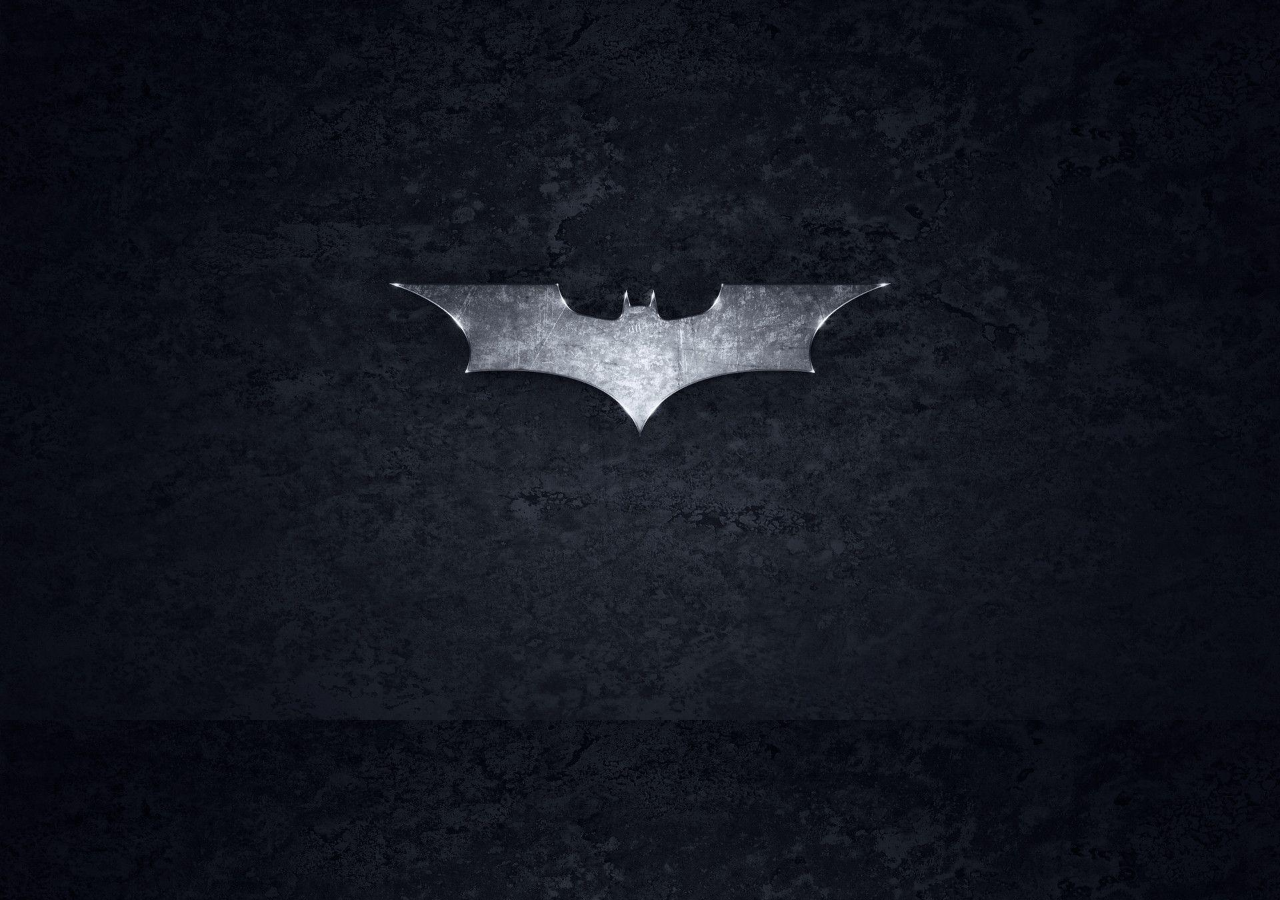
==== Assets/About Me.html @ 5a583e39 "Add files via upload" ====
<!DOCTYPE html>
<html lang="en">
<head>
    <meta charset="UTF-8">
    <meta name="viewport" content="width=device-width, initial-scale=1.0">
    <title>Document</title>
</head>
<body style="background-image: url(./Batman.jpg); background-size: cover;">
     
</body>
</html>
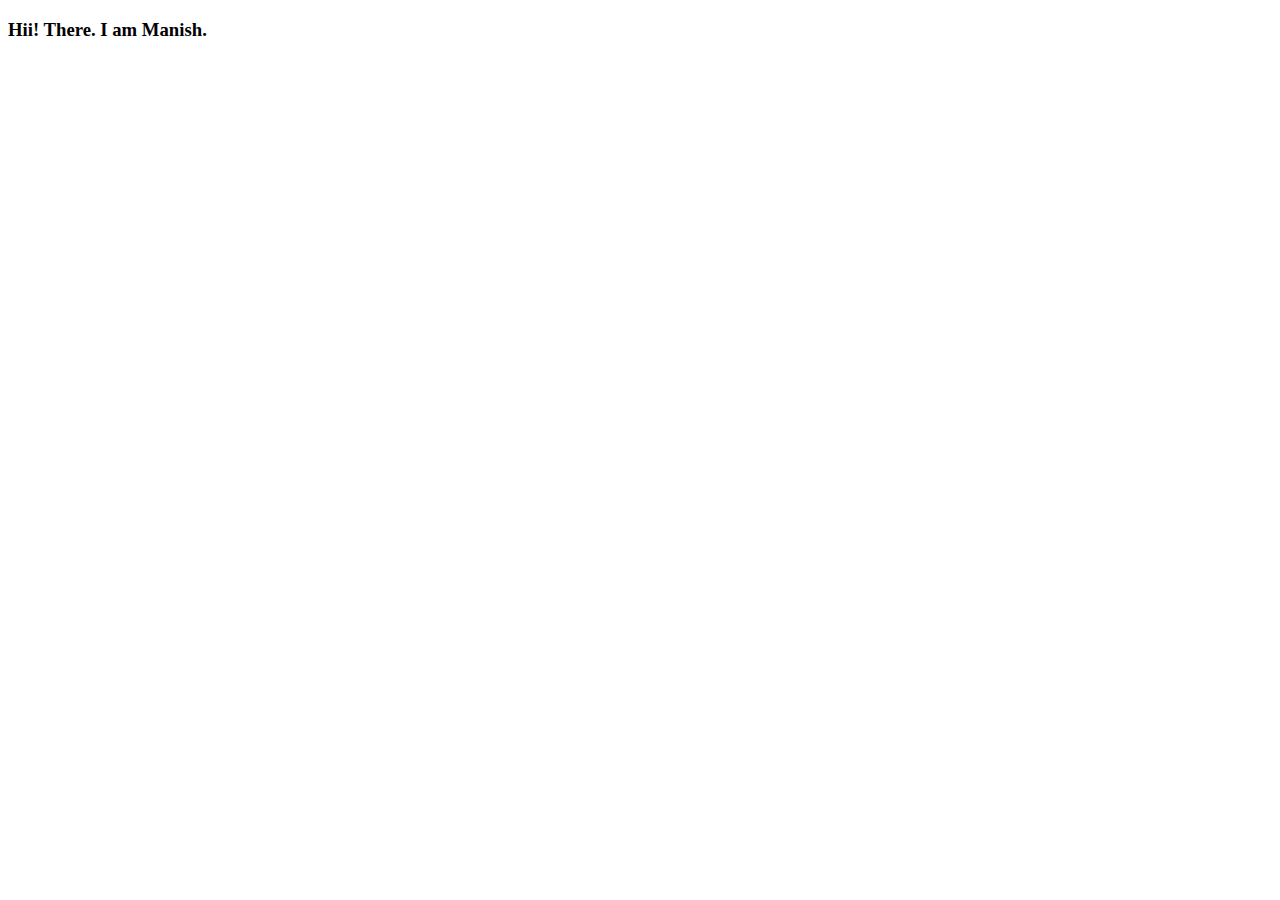
==== commit fe772aa5: "Update About Me.html" ====
--- a/Assets/About Me.html
+++ b/Assets/About Me.html
@@ -5,7 +5,9 @@
     <meta name="viewport" content="width=device-width, initial-scale=1.0">
     <title>Document</title>
 </head>
-<body style="background-image: url(./Batman.jpg); background-size: cover;">
+<body>
+    <h3>Hii! There. I am Manish.</h3>
+    <h3></h3>
      
 </body>
-</html>+</html>
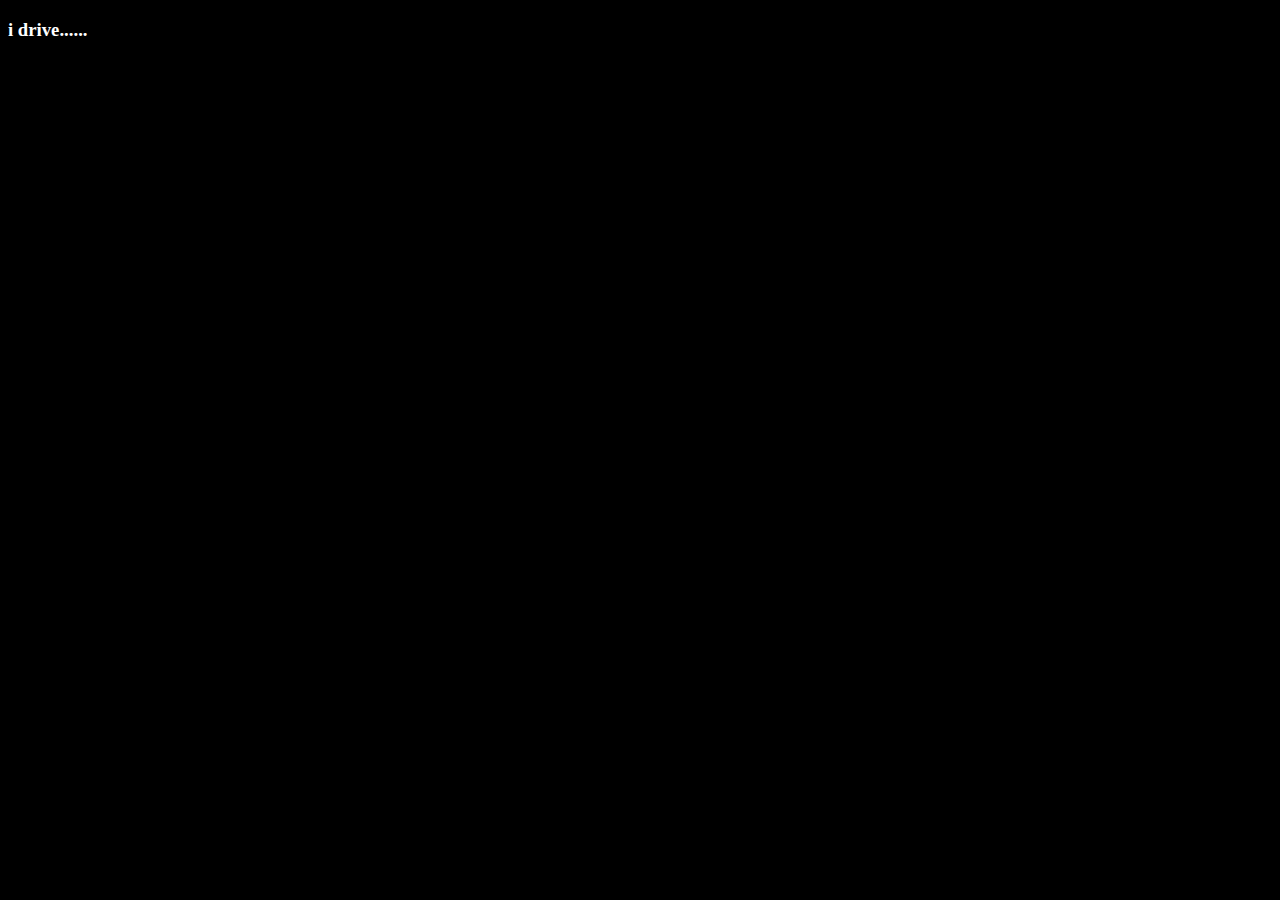
==== commit 2dd54d02: "Update About Me.html" ====
--- a/Assets/About Me.html
+++ b/Assets/About Me.html
@@ -3,11 +3,19 @@
 <head>
     <meta charset="UTF-8">
     <meta name="viewport" content="width=device-width, initial-scale=1.0">
-    <title>Document</title>
+    <title>About</title>
+    <style>
+        html{
+            background-color:black;
+        }
+        h3{
+            color:white;
+        }
+        
+    </style>
 </head>
 <body>
-    <h3>Hii! There. I am Manish.</h3>
-    <h3></h3>
+    <h3>i drive......</h3>
      
 </body>
 </html>
